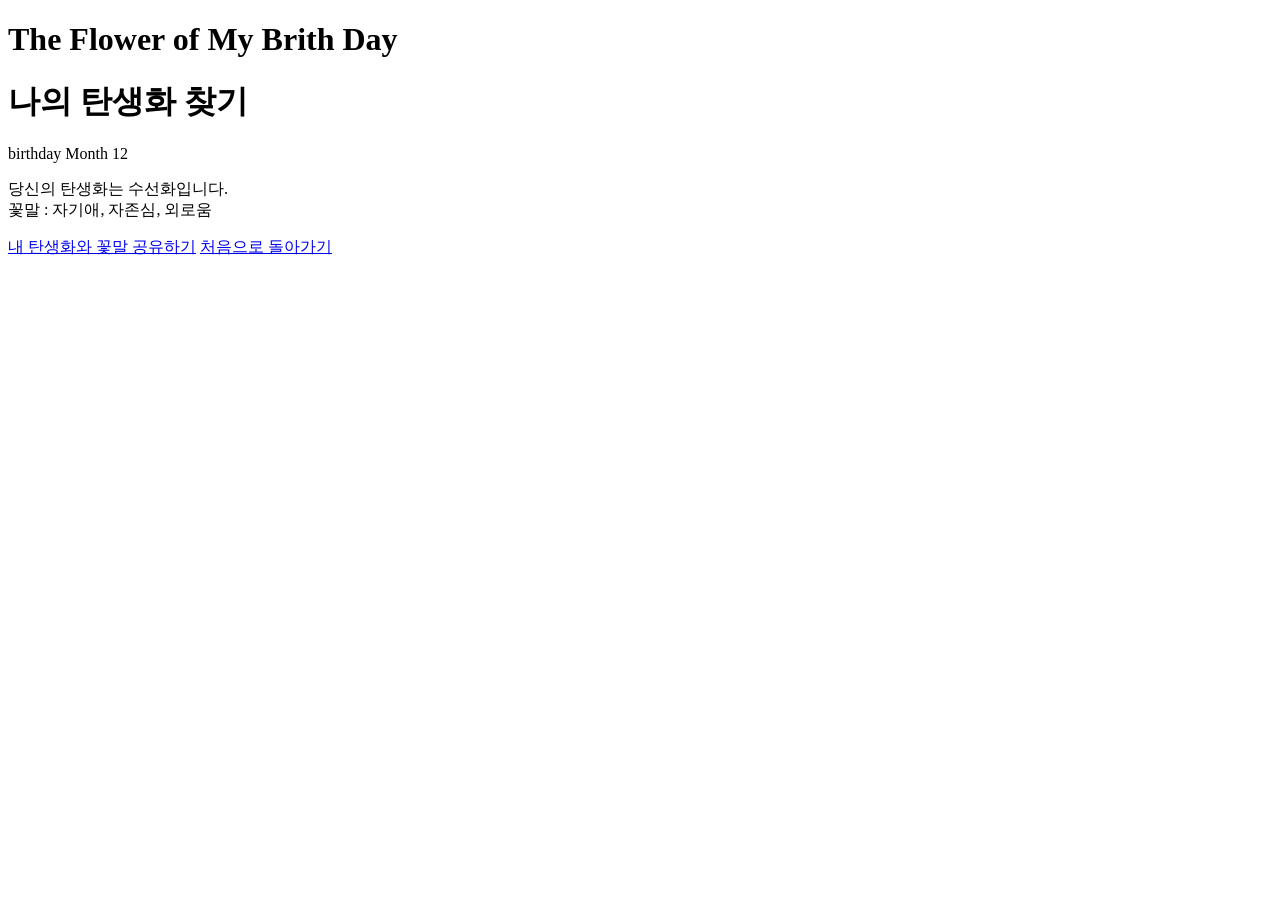
==== result.html @ 9e957d95 "first" ====
<!DOCTYPE html>
<html lang="ko">
<head>
    <meta charset="UTF-8">
    <meta name="viewport" content="width=device-width, initial-scale=1.0">
    <meta name="description" content="">
    <meta name="keywords" content="">
    <title>나의 탄생화 찾기</title>
</head>
<body>
    <div id="wrap">
        <div id="title">
            <h1>The Flower of My Brith Day</h1>
            <h1>나의 탄생화 찾기</h1>
        </div>
        <div id="contents">
            <p class="user_month">birthday Month 12</p>
            <p class="result">
                당신의 탄생화는 수선화입니다.<br>
                꽃말 : 자기애, 자존심, 외로움
            </p>
        </div>
        <a href="#" class="share_btn">내 탄생화와 꽃말 공유하기</a>
        <a href="./birthday_flower.html" class="back">처음으로 돌아가기</a>
    </div>
</body>
</html>
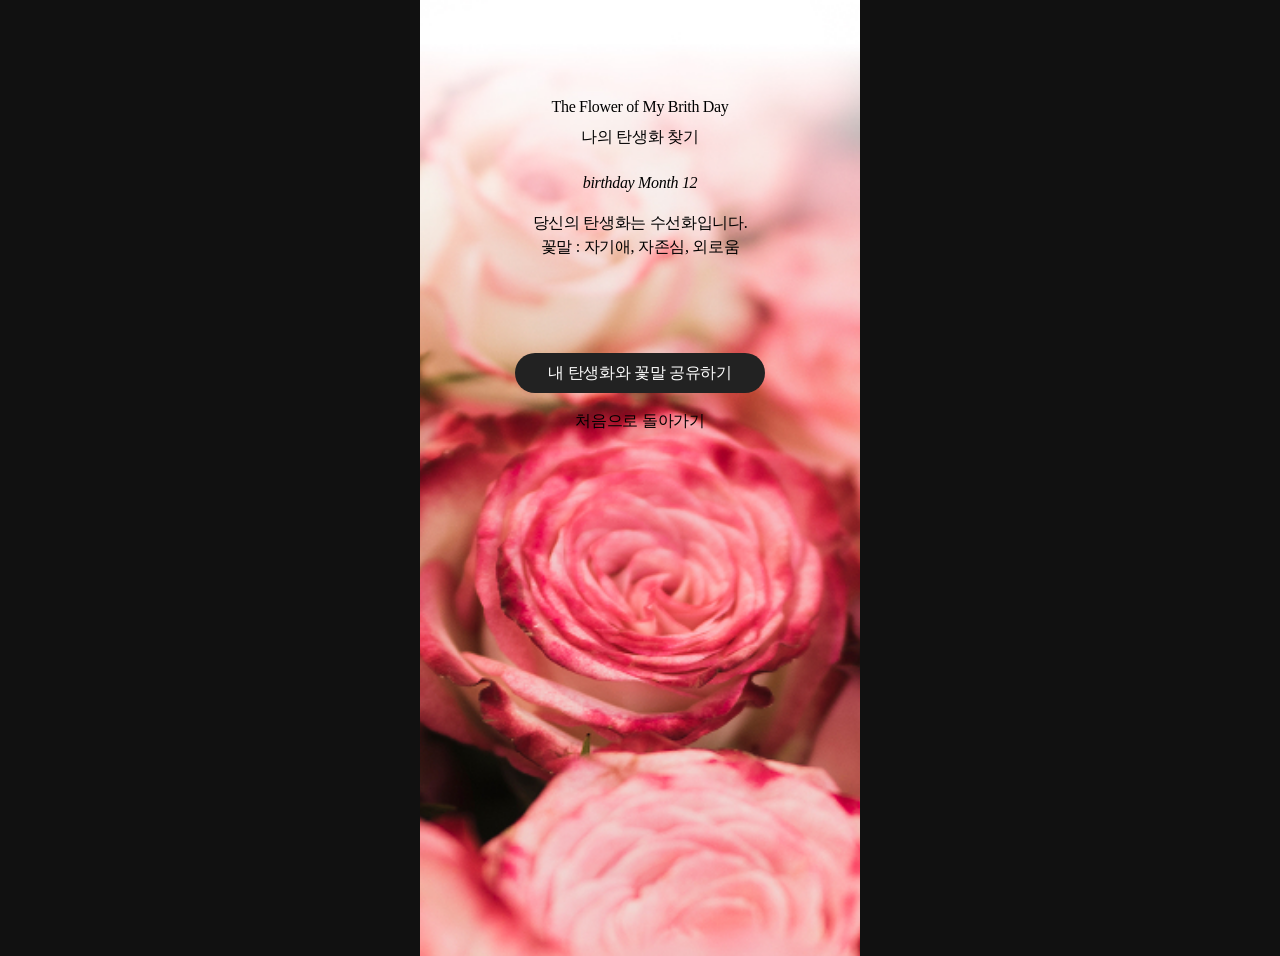
==== commit cd7a5cfc: "result update" ====
--- a/result.html
+++ b/result.html
@@ -6,11 +6,15 @@
     <meta name="description" content="">
     <meta name="keywords" content="">
     <title>나의 탄생화 찾기</title>
+    <link rel="shortcut icon" href="./images/favicon.png" type="image/x-icon">
+    <!-- <link href="https://hangeul.pstatic.net/hangeul_static/css/maru-buri.css" rel="stylesheet"> -->
+    <link rel="stylesheet" href="./styles/reset.css">
+    <link rel="stylesheet" href="./styles/result.css">
 </head>
 <body>
     <div id="wrap">
         <div id="title">
-            <h1>The Flower of My Brith Day</h1>
+            <p>The Flower of My Brith Day</p>
             <h1>나의 탄생화 찾기</h1>
         </div>
         <div id="contents">
@@ -20,8 +24,8 @@
                 꽃말 : 자기애, 자존심, 외로움
             </p>
         </div>
-        <a href="#" class="share_btn">내 탄생화와 꽃말 공유하기</a>
-        <a href="./birthday_flower.html" class="back">처음으로 돌아가기</a>
+        <button type="button" id="share_btn" onclick="window.location.href='https://www.kakaocorp.com/page/'">내 탄생화와 꽃말 공유하기</button>
+        <a href="./index.html" class="back">처음으로 돌아가기</a>
     </div>
 </body>
 </html>
--- a/styles/result.css
+++ b/styles/result.css
@@ -0,0 +1,40 @@
+body {background-color: #111;}
+#wrap {
+    width:440px; height:956px; margin:0 auto;
+    background-image:url(../images/bg3.jpg);
+    background-size:170% auto;
+    background-position:center bottom;
+    text-align:center;
+    padding-top:99px;/* #wrap > #title */
+}
+#wrap #title {
+    margin:0 0 30px; /* #title + #contents */
+}
+#wrap #title p {
+    margin:0 0 14px;/* p + h1 */
+}
+#wrap #title h1 {
+    font-family:'MaruBuri-B', serif;
+}
+#wrap #contents {
+    margin:0 0 94px;/* #contents + button */
+}
+#wrap #contents p {}
+#wrap #contents .user_month {
+    margin-bottom:20px;/* p+p */
+    font-style:italic;
+}
+#wrap #contents .result {
+    line-height:1.5;/* 행간 150% */
+}
+#wrap #share_btn,
+#wrap .back {display:block;}
+#wrap #share_btn {
+    background-color:#222; color:#fff;
+    margin:0 auto 20px;
+    width:250px; line-height:40px;
+    border-radius:20px;
+}
+#wrap #share_btn:hover {color:#ff0; border-radius:10px;}
+#wrap .back {}
+#wrap .back:hover {text-decoration: underline;}
